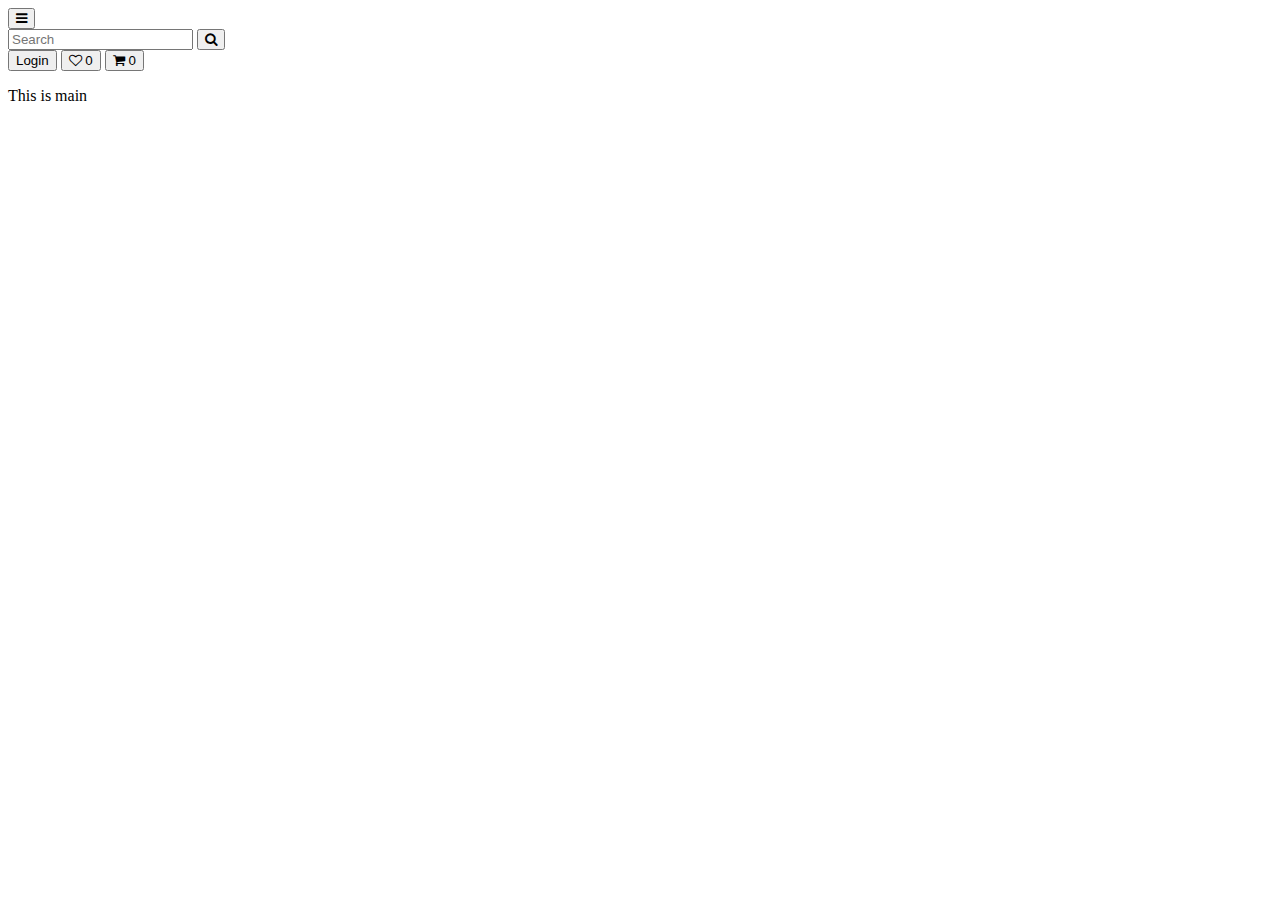
==== index.html @ c5333cff "Initial commit" ====
<!DOCTYPE html>
<html lang="en">
<head>
    <meta charset="UTF-8">
    <meta http-equiv="X-UA-Compatible" content="IE=edge">
    <meta name="viewport" content="width=device-width, initial-scale=1.0">
    <title>Enztron Store</title>

    <link href="https://maxcdn.bootstrapcdn.com/font-awesome/4.2.0/css/font-awesome.min.css" rel="stylesheet">
    <link rel="stylesheet" href="https://enztron-dev-branch.netlify.app/components.css">
    <link href='https://fonts.googleapis.com/css?family=Comfortaa' rel='stylesheet'>

    <link rel="stylesheet" href="styles.css">
    <link rel="icon" type="image/x-icon" href="https://enztron-dev-branch.netlify.app/Icons-and-Images/favicon-icon.png">
</head>
<body>
    <div class="top-bar">
        <div class="left-topbar-container">
            <button class="icon-btn"><i class="fa fa-bars" aria-hidden="true"></i></button>
            <div class="search-bar">
                <input class="search-bar-input" placeholder="Search"/>
                <button id="search-bar-btn">
                    <i class="fa fa-search" aria-hidden="true"></i>
                </button>
            </div>
        </div>
        <div class="right-topbar-container">
            <button class="solid-primary-btn">Login</button>
            <button class="icon-btn">
                <div class="icon-count-badge">
                    <i class="fa fa-heart-o fa-x" aria-hidden="true" ></i>
                    <span class="count-badge-x">0</span>
                </div>
            </button>
            <button class="icon-btn">
                <div class="icon-count-badge">
                    <i class="fa fa-shopping-cart fa-x" aria-hidden="true" ></i>
                    <span class="count-badge-x">0</span>
                </div>
            </button>
        </div>
    </div>

    <div class="homepage-main">
        <div class="homepage-content">
            <p>This is main</p>
        </div>
    </div>
    <script src="./index.js"></script>
</body>
</html>
---- styles.css ----
body
{
    display: flex;
    flex-direction: column;
}

@media screen and (max-width:1305px){
    .top-bar
    {
        flex-direction: row;
        gap: 1rem;
    }
}

.top-bar
{
    border: none;
    border-bottom: 1px solid var(--dark-blue-color);
}

.homepage-main
{
    height: 100%;
    background-color: var(--dark-blue-color);
}

.homepage-content
{
    background-color: var(--background-color);
}
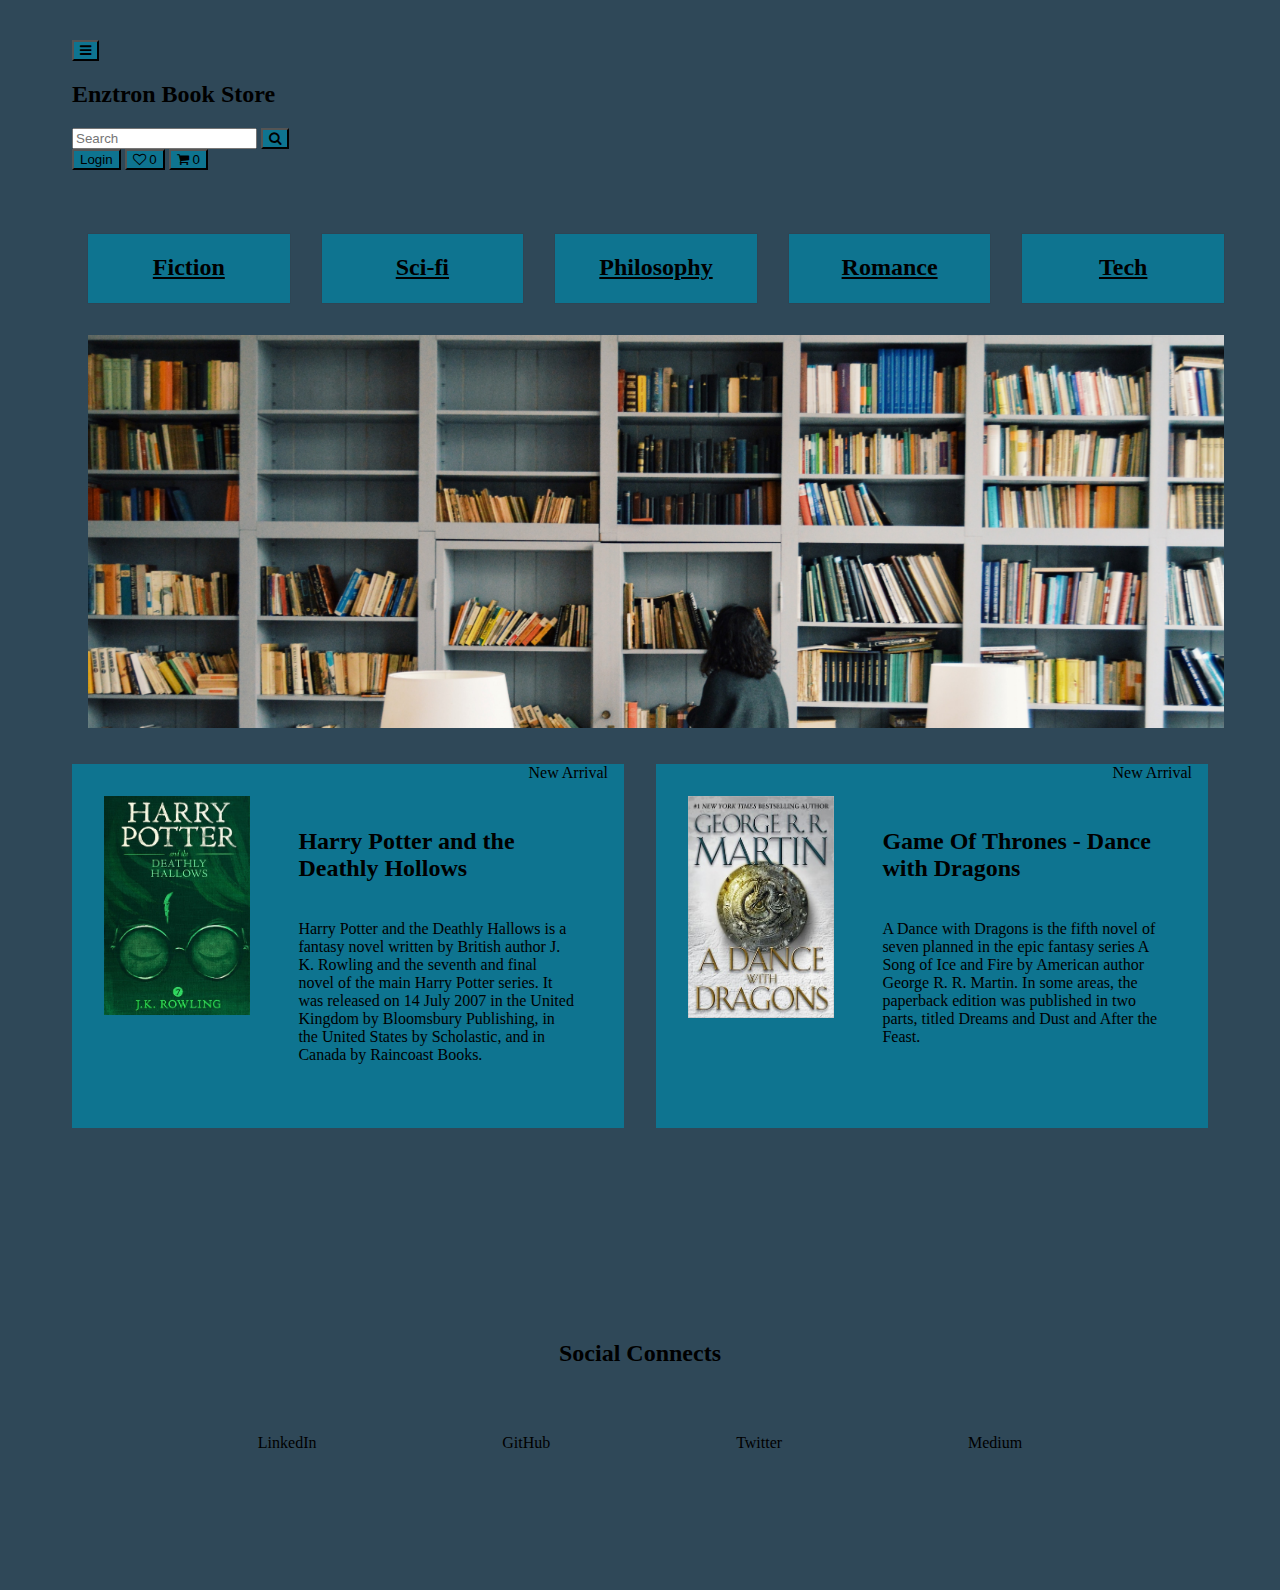
==== commit 56cc36dc: "Finished Home Page" ====
--- a/index.html
+++ b/index.html
@@ -4,7 +4,7 @@
     <meta charset="UTF-8">
     <meta http-equiv="X-UA-Compatible" content="IE=edge">
     <meta name="viewport" content="width=device-width, initial-scale=1.0">
-    <title>Enztron Store</title>
+    <title>Enztron Store | Home</title>
 
     <link href="https://maxcdn.bootstrapcdn.com/font-awesome/4.2.0/css/font-awesome.min.css" rel="stylesheet">
     <link rel="stylesheet" href="https://enztron-dev-branch.netlify.app/components.css">
@@ -17,6 +17,7 @@
     <div class="top-bar">
         <div class="left-topbar-container">
             <button class="icon-btn"><i class="fa fa-bars" aria-hidden="true"></i></button>
+            <h2>Enztron Book Store</h2>
             <div class="search-bar">
                 <input class="search-bar-input" placeholder="Search"/>
                 <button id="search-bar-btn">
@@ -43,7 +44,68 @@
 
     <div class="homepage-main">
         <div class="homepage-content">
-            <p>This is main</p>
+            <div class="genre-cards-container">
+                <div class="genre-cards"><a href="Pages/Product-Page/product.html"><h2>Fiction</h2></a></div>
+                <div class="genre-cards"><a href="Pages/Product-Page/product.html"><h2>Sci-fi</h2></a></div>
+                <div class="genre-cards"><a href="Pages/Product-Page/product.html"><h2>Philosophy</h2></a></div>
+                <div class="genre-cards"><a href="Pages/Product-Page/product.html"><h2>Romance</h2></a></div>
+                <div class="genre-cards"><a href="Pages/Product-Page/product.html"><h2>Tech</h2></a></div>
+            </div>
+            <div class="explore-cards-container">
+                <div class="explore-card"><a href="Pages/Product-Page/product.html"><h2>Explore</h2></a></div>
+            </div>   
+
+            <div class="homepage-image-container">
+                <img class="homepage-image" src="./Images/HomePage/library-pic-3.jpg" alt="library">
+            </div>
+        </div>
+        <div class="new-arrivals-container">
+
+            <div class="new-arrivals">
+                <div class="container1">
+                    <img class="new-arrivals-images" src="./Images/HomePage/harry-potter-and-the-deathly-hallows.jpg" alt="Harry Potter Deathly Hollows">
+                </div>
+                <div class="container2">
+                    <p class="new-arrival-badge">New Arrival</p>
+                    <div>
+                        <a><h2>Harry Potter and the Deathly Hollows</h2></a>
+                        <p class="new-arrivals-description">
+                            Harry Potter and the Deathly Hallows is a fantasy novel written by British 
+                            author J. K. Rowling and the seventh and final novel of the main Harry Potter series. 
+                            It was released on 14 July 2007 in the United Kingdom by Bloomsbury Publishing, 
+                            in the United States by Scholastic, and in Canada by Raincoast Books.
+                        </p>
+                    </div>
+                </div>
+            </div>
+
+            <div class="new-arrivals">
+                <div class="container1">
+                    <img class="new-arrivals-images" src="./Images/HomePage/Game_Of_Thrones-Dance-with-Dragons.jpg" alt="Game Of Thones - Dance with Dragons">
+                </div>
+                <div class="container2">
+                    <p class="new-arrival-badge">New Arrival</p>
+                    <div>
+                        <a><h2>Game Of Thrones - Dance with Dragons</h2></a>
+                        <p class="new-arrivals-description">
+                            A Dance with Dragons is the fifth novel of seven planned in the epic fantasy series 
+                            A Song of Ice and Fire by American author George R. R. Martin. In some areas, 
+                            the paperback edition was published in two parts, titled Dreams and Dust and 
+                            After the Feast.
+                        </p>
+                    </div>
+                </div>
+            </div>
+        </div>
+
+        <div class="footer">
+            <h2>Social Connects</h2>
+            <div class="footer-div">
+                <a class="footer-link" href="https://www.linkedin.com/in/naman-saxena-5460b3188/" target="_blank"><p>LinkedIn</p></a>
+                <a class="footer-link" id="github-link" href="https://github.com/Naman-Saxena1" target="_blank"><p>GitHub</p></a>
+                <a class="footer-link" href="https://twitter.com/NamanSa83962307?s=08" target="_blank"><p>Twitter</p></a>
+                <a class="footer-link" href="https://namansaxena-official.medium.com" target="_blank"><p>Medium</p></a>
+            </div>
         </div>
     </div>
     <script src="./index.js"></script>
--- a/styles.css
+++ b/styles.css
@@ -1,7 +1,90 @@
+:root
+{
+    --dark-grey     : #2F4858;
+    --royal-blue    : #29517C;
+    --sky-blue      : #0e7490;
+}
+
+html
+{
+    background-color: var(--dark-grey);
+}
+
 body
 {
     display: flex;
     flex-direction: column;
+    color: var(--background-color);
+    background-color: var(--dark-grey);
+}
+
+html, body
+{
+    height: fit-content;
+}
+
+For all scrollbars
+body::-webkit-scrollbar 
+{
+    height: 1em;
+}
+  
+body::-webkit-scrollbar-track 
+{
+    background: var(--light-grey);
+}
+  
+body::-webkit-scrollbar-thumb 
+{
+    background: var(--sky-blue);
+}
+
+a, a:visited, a:hover, a:active {
+    color: var(--background-color);
+}
+
+a::after
+{
+    content: '';
+    display: block;
+    width: 0px;
+    height: 2px;
+    background: var(--background-color);
+    transition: width .3s;
+}
+
+a:hover::after
+{
+    width: 100%;
+}
+
+.top-bar
+{
+    z-index: 10;
+    border: none;
+    background-color: var(--dark-grey);
+    padding: 2rem 4rem;
+    color: var(--background-color);
+    border-bottom: 1px solid var(--background-color);
+}
+
+.top-bar button
+{
+    background-color: var(--sky-blue);
+}
+
+.top-bar button:hover
+{
+    background: var(--royal-blue)
+                radial-gradient(circle, transparent 1%, 
+                rgb(54, 99, 146) 1%) center/15000%;
+}
+
+.top-bar button:active 
+{
+    background-color: rgb(54, 99, 146);
+    background-size: 100%;
+    transition: background 0s;
 }
 
 @media screen and (max-width:1305px){
@@ -12,19 +95,267 @@
     }
 }
 
-.top-bar
-{
-    border: none;
-    border-bottom: 1px solid var(--dark-blue-color);
+@media screen and (max-width:1015px){
+    .top-bar
+    {
+        flex-direction: column;
+        gap: 1rem;
+    }
 }
 
 .homepage-main
 {
     height: 100%;
-    background-color: var(--dark-blue-color);
+    display: flex;
+    flex-direction: column;
+    justify-content: center;
+    align-items: center;
+    padding: 1rem 4rem 4rem 4rem;
 }
 
 .homepage-content
 {
-    background-color: var(--background-color);
+    width: 100%;
+    height: 100%;
+    display: flex;
+    flex-direction: column;
+    background-color: transparent;
+}
+
+.genre-cards-container
+{
+    width: 100%;
+    height: 20%;
+    padding: 1rem;
+    display: grid;
+    grid-template-columns: repeat(5, 1fr);
+    gap: 2rem;
+    background-color: transparent;
+}
+
+.explore-cards-container
+{
+    width: 100%;
+    height: 20%;
+    padding: 1rem;
+    display: none;
+    background-color: transparent;
+}
+
+.genre-cards, .explore-card
+{
+    width: 100%;
+    height: 100%;
+    display: flex;
+    justify-content: center;
+    align-items: center;
+    color: var(--background-color);
+    background-color: var(--sky-blue);
+    box-shadow: 0 0 1px rgb(48 48 48 / 54%);
+}
+
+.genre-cards:hover , .explore-card:hover
+{
+    background-color: var(--royal-blue);
+}
+
+.explore-card
+{
+    display: none;
+}
+
+.homepage-image-container
+{
+    width: 100%;
+    height: 80%;
+    padding: 1rem;
+    background-color: transparent;
+}
+
+.homepage-image
+{
+    width: 100%;
+    height: 100%;
+    object-fit: cover;
+}
+
+.new-arrivals-container
+{
+    width: 100%;
+    padding: 1rem;
+    display: grid;
+    grid-template-columns: 1fr 1fr;
+    gap : 2rem;
+    background-color: transparent;
+}
+
+.new-arrivals
+{
+    position: relative;
+    display: grid;
+    padding: 2rem;
+    grid-template-columns: 30% auto;
+    gap: 2rem;
+    color: var(--background-color);
+    background-color: var(--sky-blue);
+}
+
+.new-arrival-badge
+{
+    position: absolute;
+    top: 0;
+    right: 0;
+    margin: 0;
+    padding: 0 1rem;
+    background-color: var(--notification-or-error);
+}
+
+.container1
+{
+    max-width: 100%;
+    max-height: 100%;
+    display: flex;
+    justify-content: center;
+    align-items: flex-start;
+    background-color: transparent;
+}
+
+.new-arrivals-images
+{
+    max-width: 100%;
+    max-height: 100%;
+    object-fit: cover;
+}
+
+.container2
+{
+    height: fit-content;
+    display: flex;
+    flex-direction: column;
+    justify-content: space-between;
+    align-items: flex-start;
+    padding: 2rem 1rem 1rem 1rem;
+    background-color:transparent;
+}
+
+.container2 h2
+{
+    margin-top: 0;
+}
+
+
+
+@media screen and (max-width:1110px){
+
+    .genre-cards
+    {
+        display: none;
+    }
+
+    .explore-cards-container
+    {
+        display: grid;
+        grid-template-columns: 1fr;
+        gap: 2rem;
+    }
+
+    .explore-card
+    {
+        width: 100%;
+        display: flex;
+        justify-content: center;
+        align-items: center;
+    }
+
+    .new-arrivals-container
+    {
+        margin-top: 4rem;
+        grid-template-columns: 1fr;
+        grid-template-rows: repeat(auto-fit, 1fr);
+    }
+
+    .new-arrivals
+    {
+        display: flex;
+        align-items: center;
+        max-height: fit-content;
+    }
+
+    .container1
+    {
+        align-items: center;
+        height: 25rem;
+    }
+
+    .container2
+    {
+        display: flex;
+        justify-content: center;
+        align-items: center;
+    }
+
+    .new-arrivals-images
+    {
+        max-width: 100%;
+    }
+    .new-arrivals-description
+    {
+        display: none;
+    }
+}
+
+.footer
+{
+    width: 100%;
+    max-width: 100%;
+    padding-top: 3rem;
+    margin-top: 8rem;
+    position: relative;
+    bottom: 0px;
+    display: flex;
+    flex-direction: column;
+    align-items: center;
+    background-color: var(--dark-grey);
+    border-top: 1px solid var(--background-color);
+    text-align: center;
+}
+
+.footer-div
+{
+    display: flex;
+    flex-direction: row;
+    width: 100%;
+    flex-shrink: 2;
+    padding-bottom: 3rem;
+    justify-content: space-evenly;
+}
+
+.footer-link
+{
+    text-decoration: none;
+    color: var(--background-color);
+    padding: 2rem 0 0 0;
+}
+
+.footer .footer-link::after {
+    content: '';
+    display: block;
+    width: 0px;
+    height: 2px;
+    background: var(--background-color);
+    transition: width .3s;
+}
+
+.footer .footer-link:hover::after 
+{
+    width: 100%;
+}
+
+
+@media only screen and (max-width:300px)
+{
+    .footer-div
+    {
+        flex-direction: column;
+    }
 }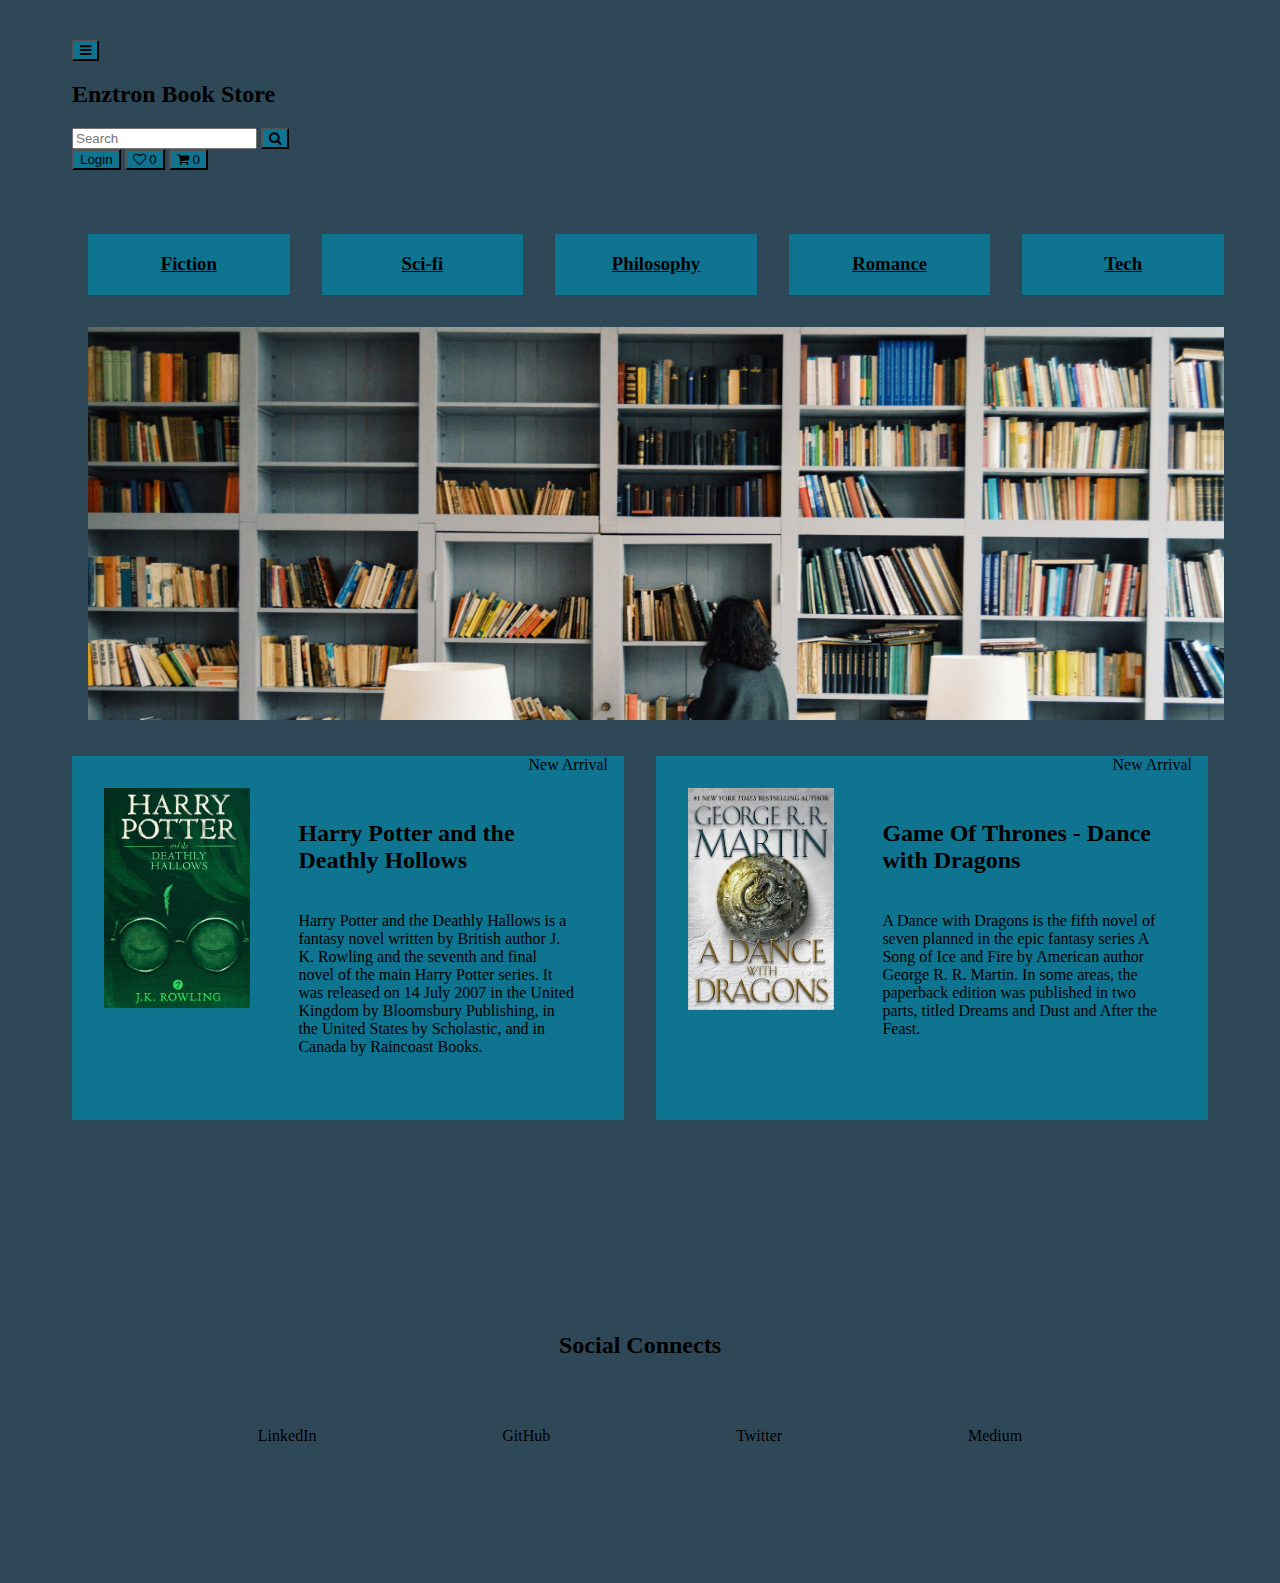
==== commit 8f7949c6: "feat : Finished Wishlist and Cart Page" ====
--- a/index.html
+++ b/index.html
@@ -9,7 +9,10 @@
     <link href="https://maxcdn.bootstrapcdn.com/font-awesome/4.2.0/css/font-awesome.min.css" rel="stylesheet">
     <link rel="stylesheet" href="https://enztron-dev-branch.netlify.app/components.css">
     <link href='https://fonts.googleapis.com/css?family=Comfortaa' rel='stylesheet'>
-
+    
+    <link rel="icon" type="image/x-icon" href="./Images/favicon-icon.png">
+    <script defer src="./index.js"></script>
+    <script defer src="./Pages/topnavbar.js"></script>
     <link rel="stylesheet" href="styles.css">
     <link rel="icon" type="image/x-icon" href="https://enztron-dev-branch.netlify.app/Icons-and-Images/favicon-icon.png">
 </head>
@@ -17,7 +20,7 @@
     <div class="top-bar">
         <div class="left-topbar-container">
             <button class="icon-btn"><i class="fa fa-bars" aria-hidden="true"></i></button>
-            <h2>Enztron Book Store</h2>
+            <h2 id="top-bar-brand-name">Enztron Book Store</h2>
             <div class="search-bar">
                 <input class="search-bar-input" placeholder="Search"/>
                 <button id="search-bar-btn">
@@ -27,13 +30,13 @@
         </div>
         <div class="right-topbar-container">
             <button class="solid-primary-btn">Login</button>
-            <button class="icon-btn">
+            <button id="my-wishlist-btn" class="icon-btn">
                 <div class="icon-count-badge">
                     <i class="fa fa-heart-o fa-x" aria-hidden="true" ></i>
                     <span class="count-badge-x">0</span>
                 </div>
             </button>
-            <button class="icon-btn">
+            <button id="my-cart-btn" class="icon-btn">
                 <div class="icon-count-badge">
                     <i class="fa fa-shopping-cart fa-x" aria-hidden="true" ></i>
                     <span class="count-badge-x">0</span>
@@ -45,14 +48,14 @@
     <div class="homepage-main">
         <div class="homepage-content">
             <div class="genre-cards-container">
-                <div class="genre-cards"><a href="Pages/Product-Page/product.html"><h2>Fiction</h2></a></div>
-                <div class="genre-cards"><a href="Pages/Product-Page/product.html"><h2>Sci-fi</h2></a></div>
-                <div class="genre-cards"><a href="Pages/Product-Page/product.html"><h2>Philosophy</h2></a></div>
-                <div class="genre-cards"><a href="Pages/Product-Page/product.html"><h2>Romance</h2></a></div>
-                <div class="genre-cards"><a href="Pages/Product-Page/product.html"><h2>Tech</h2></a></div>
+                <div class="genre-cards"><a href="Pages/Product-Page/product.html"><h3>Fiction</h3></a></div>
+                <div class="genre-cards"><a href="Pages/Product-Page/product.html"><h3>Sci-fi</h3></a></div>
+                <div class="genre-cards"><a href="Pages/Product-Page/product.html"><h3>Philosophy</h3></a></div>
+                <div class="genre-cards"><a href="Pages/Product-Page/product.html"><h3>Romance</h3></a></div>
+                <div class="genre-cards"><a href="Pages/Product-Page/product.html"><h3>Tech</h3></a></div>
             </div>
             <div class="explore-cards-container">
-                <div class="explore-card"><a href="Pages/Product-Page/product.html"><h2>Explore</h2></a></div>
+                <div class="explore-card"><a href="Pages/Product-Page/product.html"><h3>Explore</h3></a></div>
             </div>   
 
             <div class="homepage-image-container">
--- a/styles.css
+++ b/styles.css
@@ -3,6 +3,7 @@
     --dark-grey     : #2F4858;
     --royal-blue    : #29517C;
     --sky-blue      : #0e7490;
+    --background-color-dull-yellow: rgb(224, 224, 212);
 }
 
 html
@@ -37,6 +38,11 @@
 body::-webkit-scrollbar-thumb 
 {
     background: var(--sky-blue);
+}
+
+h4
+{
+    font-size: 1.4rem;
 }
 
 a, a:visited, a:hover, a:active {
@@ -103,6 +109,16 @@
     }
 }
 
+#top-bar-brand-name
+{
+    cursor: pointer;
+}
+
+.search-bar .search-bar-input
+{
+    outline: none;
+}
+
 .homepage-main
 {
     height: 100%;
@@ -302,6 +318,11 @@
     {
         display: none;
     }
+}
+
+.card-basic:hover, .card-basic-horizontal:hover
+{
+    cursor: pointer;
 }
 
 .footer
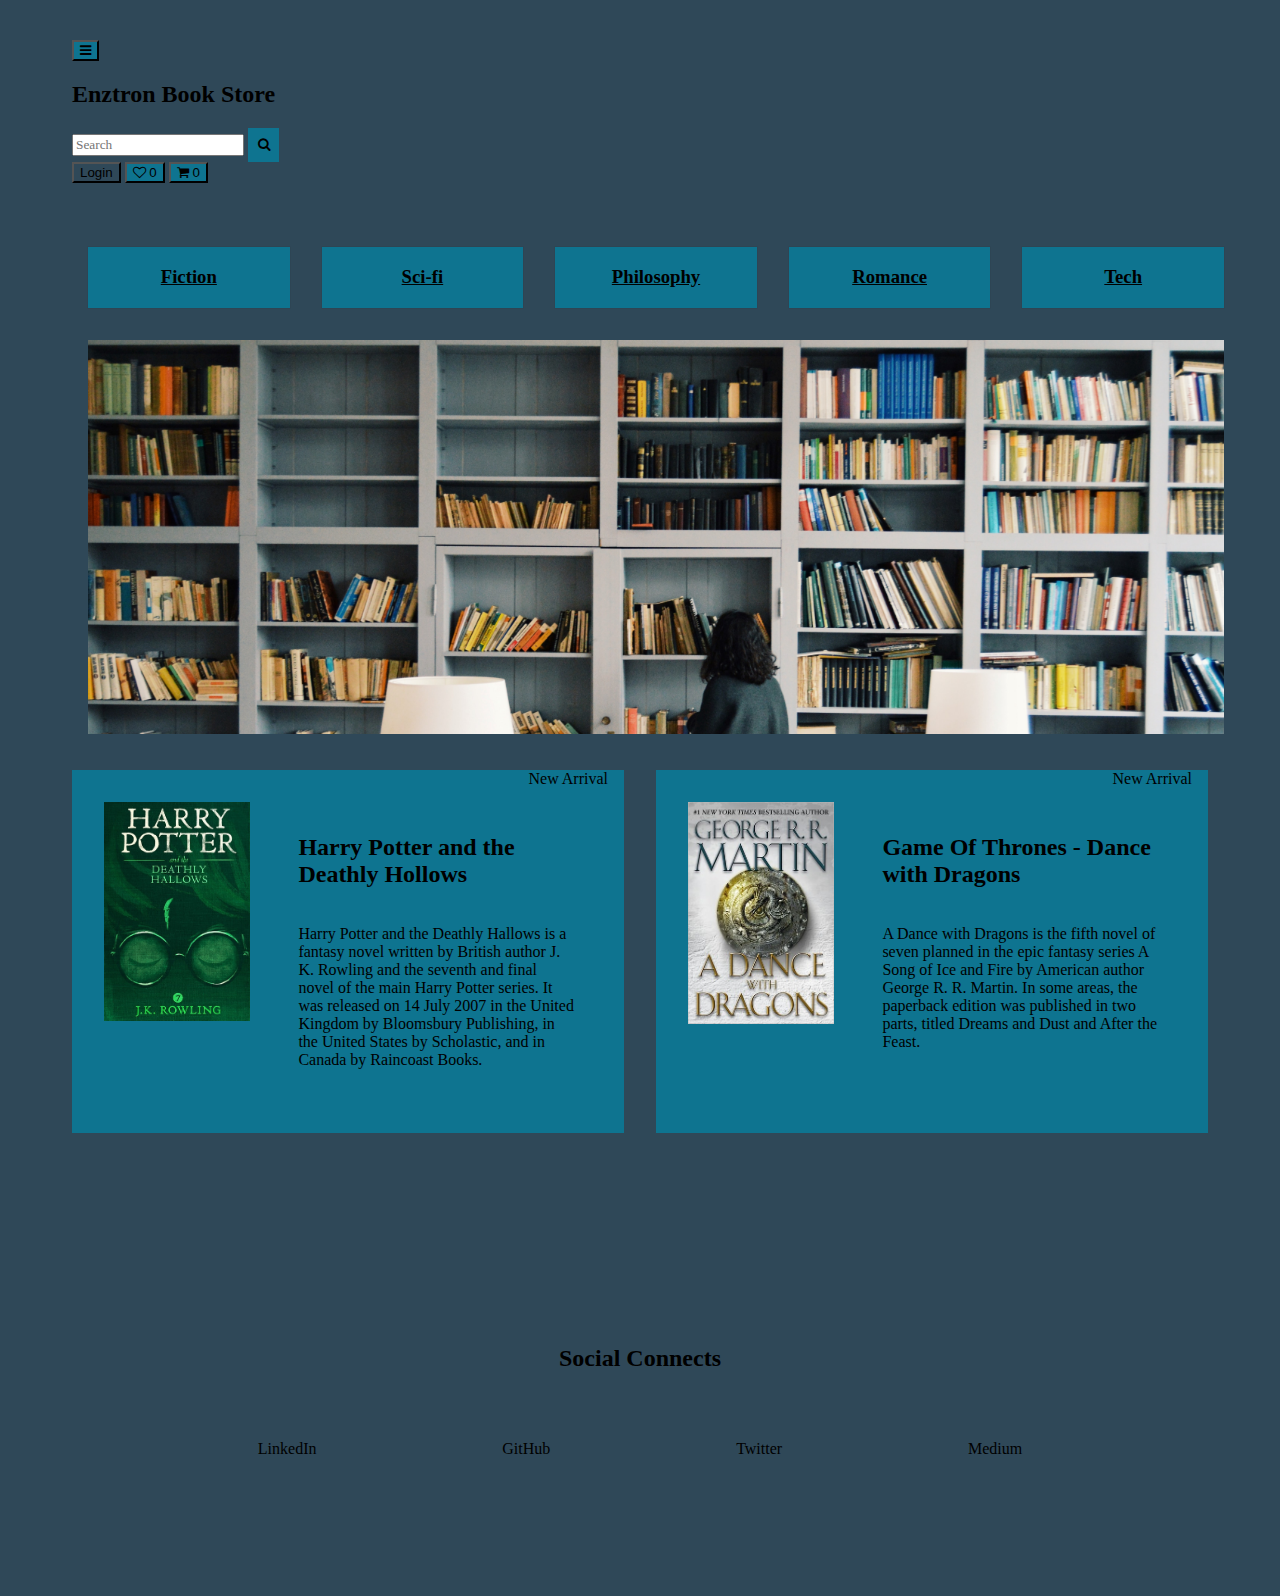
==== commit 42e5f720: "style : Change of navbar styling and card grids alignment" ====
--- a/index.html
+++ b/index.html
@@ -29,7 +29,7 @@
             </div>
         </div>
         <div class="right-topbar-container">
-            <button class="solid-primary-btn">Login</button>
+            <button id="navbar-login-btn" class="solid-primary-btn">Login</button>
             <button id="my-wishlist-btn" class="icon-btn">
                 <div class="icon-count-badge">
                     <i class="fa fa-heart-o fa-x" aria-hidden="true" ></i>
--- a/styles.css
+++ b/styles.css
@@ -79,6 +79,11 @@
     background-color: var(--sky-blue);
 }
 
+#navbar-login-btn
+{
+    background-color: var(--pink-color);
+}
+
 .top-bar button:hover
 {
     background: var(--royal-blue)
@@ -114,9 +119,21 @@
     cursor: pointer;
 }
 
-.search-bar .search-bar-input
+.search-bar
+{
+    border: none;
+}
+
+.search-bar-input
 {
     outline: none;
+    font-family: inherit;
+}
+
+#search-bar-btn
+{
+    border: none;
+    padding: 9.6px;
 }
 
 .homepage-main
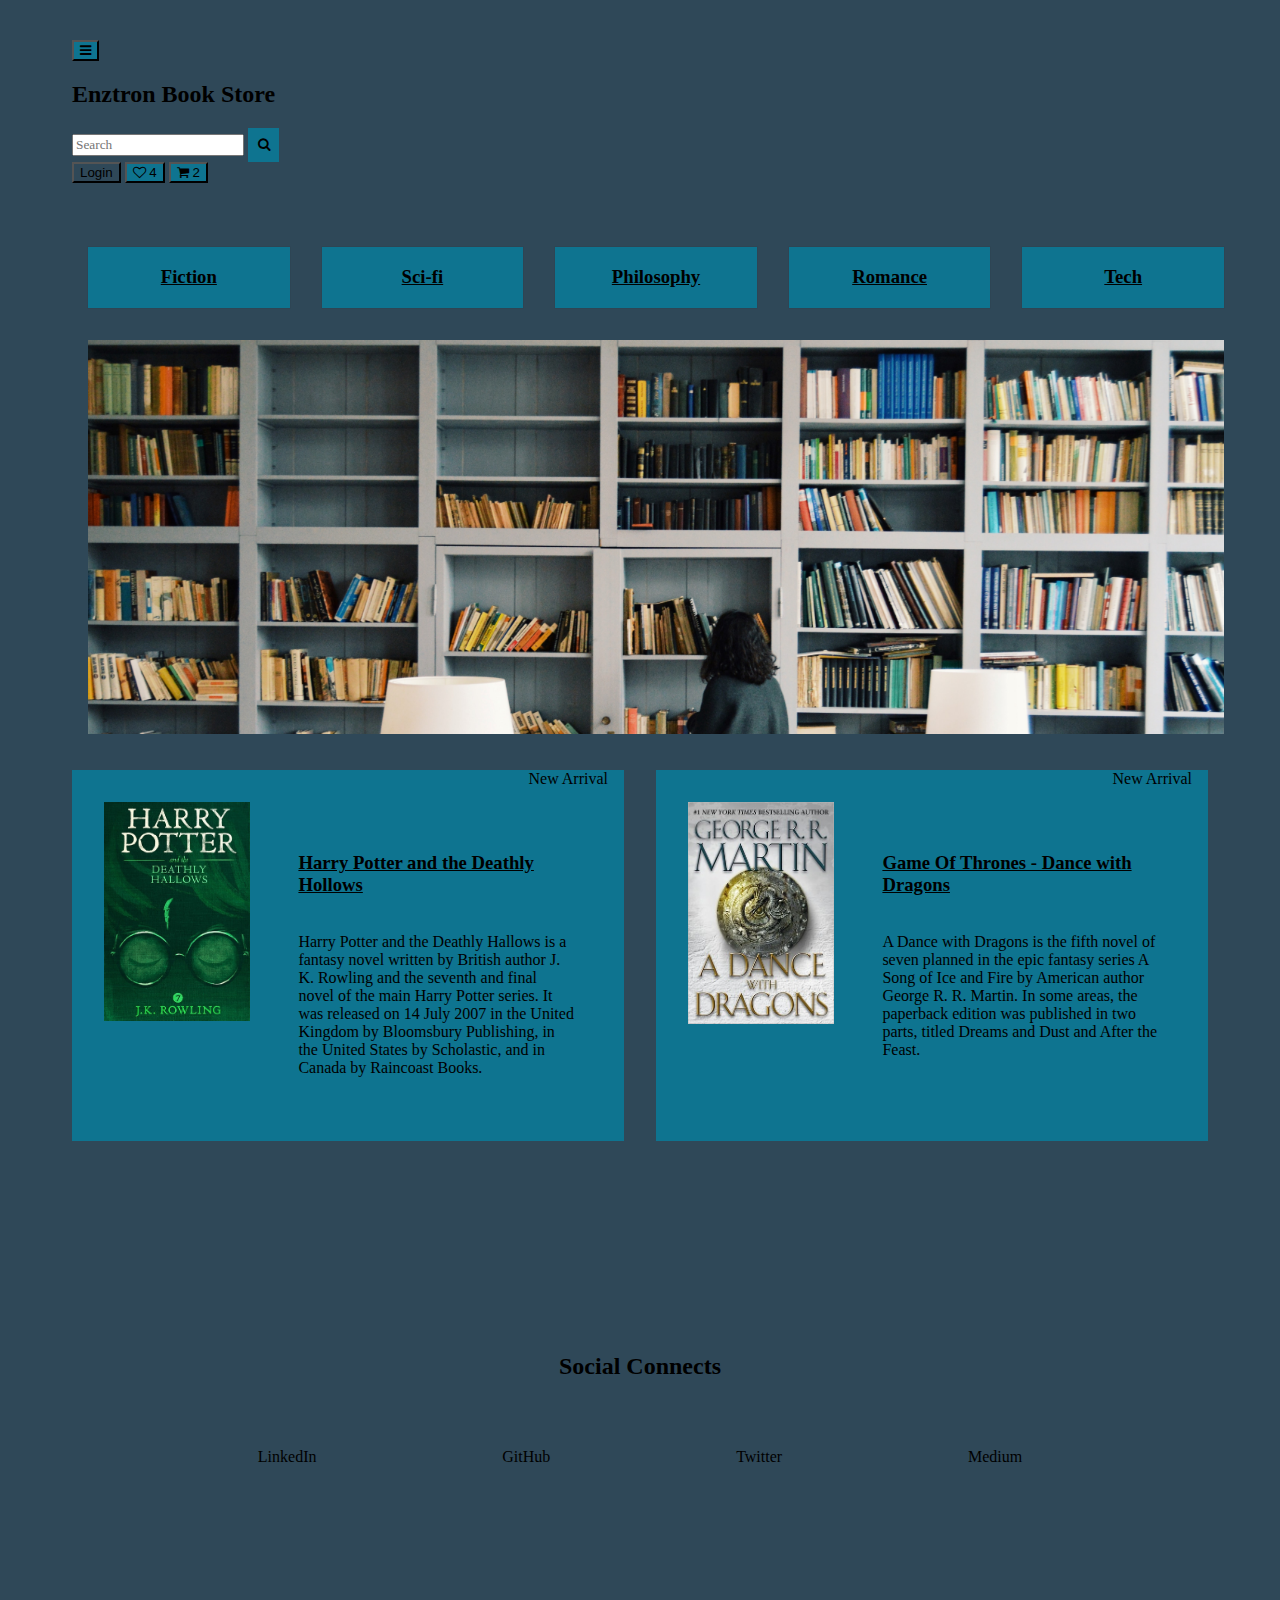
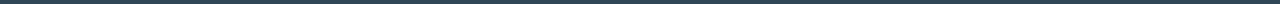
==== commit 6cfbcd13: "feat : Finished Login and Signup Page" ====
--- a/index.html
+++ b/index.html
@@ -19,7 +19,7 @@
 <body>
     <div class="top-bar">
         <div class="left-topbar-container">
-            <button class="icon-btn"><i class="fa fa-bars" aria-hidden="true"></i></button>
+            <button id="top-bar-ham-menu-btn" class="icon-btn"><i class="fa fa-bars" aria-hidden="true"></i></button>
             <h2 id="top-bar-brand-name">Enztron Book Store</h2>
             <div class="search-bar">
                 <input class="search-bar-input" placeholder="Search"/>
@@ -33,13 +33,13 @@
             <button id="my-wishlist-btn" class="icon-btn">
                 <div class="icon-count-badge">
                     <i class="fa fa-heart-o fa-x" aria-hidden="true" ></i>
-                    <span class="count-badge-x">0</span>
+                    <span class="count-badge-x">4</span>
                 </div>
             </button>
             <button id="my-cart-btn" class="icon-btn">
                 <div class="icon-count-badge">
                     <i class="fa fa-shopping-cart fa-x" aria-hidden="true" ></i>
-                    <span class="count-badge-x">0</span>
+                    <span class="count-badge-x">2</span>
                 </div>
             </button>
         </div>
@@ -71,7 +71,7 @@
                 <div class="container2">
                     <p class="new-arrival-badge">New Arrival</p>
                     <div>
-                        <a><h2>Harry Potter and the Deathly Hollows</h2></a>
+                        <a href="Pages/Product-Page/product.html"><h3>Harry Potter and the Deathly Hollows</h3></a>
                         <p class="new-arrivals-description">
                             Harry Potter and the Deathly Hallows is a fantasy novel written by British 
                             author J. K. Rowling and the seventh and final novel of the main Harry Potter series. 
@@ -89,7 +89,7 @@
                 <div class="container2">
                     <p class="new-arrival-badge">New Arrival</p>
                     <div>
-                        <a><h2>Game Of Thrones - Dance with Dragons</h2></a>
+                        <a href="Pages/Product-Page/product.html"><h3>Game Of Thrones - Dance with Dragons</h3></a>
                         <p class="new-arrivals-description">
                             A Dance with Dragons is the fifth novel of seven planned in the epic fantasy series 
                             A Song of Ice and Fire by American author George R. R. Martin. In some areas, 
--- a/styles.css
+++ b/styles.css
@@ -64,6 +64,25 @@
     width: 100%;
 }
 
+.blue-links, .blue-links:visited, .blue-links:hover, .blue-links:active {
+    color: var(--royal-blue);
+}
+
+.blue-links::after
+{
+    content: '';
+    display: block;
+    width: 0px;
+    height: 2px;
+    background: var(--royal-blue);
+    transition: width .3s;
+}
+
+.blue-links:hover::after
+{
+    width: 100%;
+}
+
 .top-bar
 {
     z-index: 10;
@@ -74,6 +93,44 @@
     border-bottom: 1px solid var(--background-color);
 }
 
+@media screen and (max-width:1305px){
+    .top-bar
+    {
+        flex-direction: row;
+        gap: 1rem;
+    }
+}
+
+@media screen and (max-width:1015px){
+    .top-bar
+    {
+        flex-direction: column;
+        gap: 1rem;
+    }
+}
+
+#top-bar-brand-name
+{
+    cursor: pointer;
+}
+
+.search-bar
+{
+    border: none;
+}
+
+.search-bar-input
+{
+    outline: none;
+    font-family: inherit;
+}
+
+#search-bar-btn
+{
+    border: none;
+    padding: 9.6px;
+}
+
 .top-bar button
 {
     background-color: var(--sky-blue);
@@ -82,6 +139,7 @@
 #navbar-login-btn
 {
     background-color: var(--pink-color);
+    transition: none;
 }
 
 .top-bar button:hover
@@ -96,44 +154,6 @@
     background-color: rgb(54, 99, 146);
     background-size: 100%;
     transition: background 0s;
-}
-
-@media screen and (max-width:1305px){
-    .top-bar
-    {
-        flex-direction: row;
-        gap: 1rem;
-    }
-}
-
-@media screen and (max-width:1015px){
-    .top-bar
-    {
-        flex-direction: column;
-        gap: 1rem;
-    }
-}
-
-#top-bar-brand-name
-{
-    cursor: pointer;
-}
-
-.search-bar
-{
-    border: none;
-}
-
-.search-bar-input
-{
-    outline: none;
-    font-family: inherit;
-}
-
-#search-bar-btn
-{
-    border: none;
-    padding: 9.6px;
 }
 
 .homepage-main
